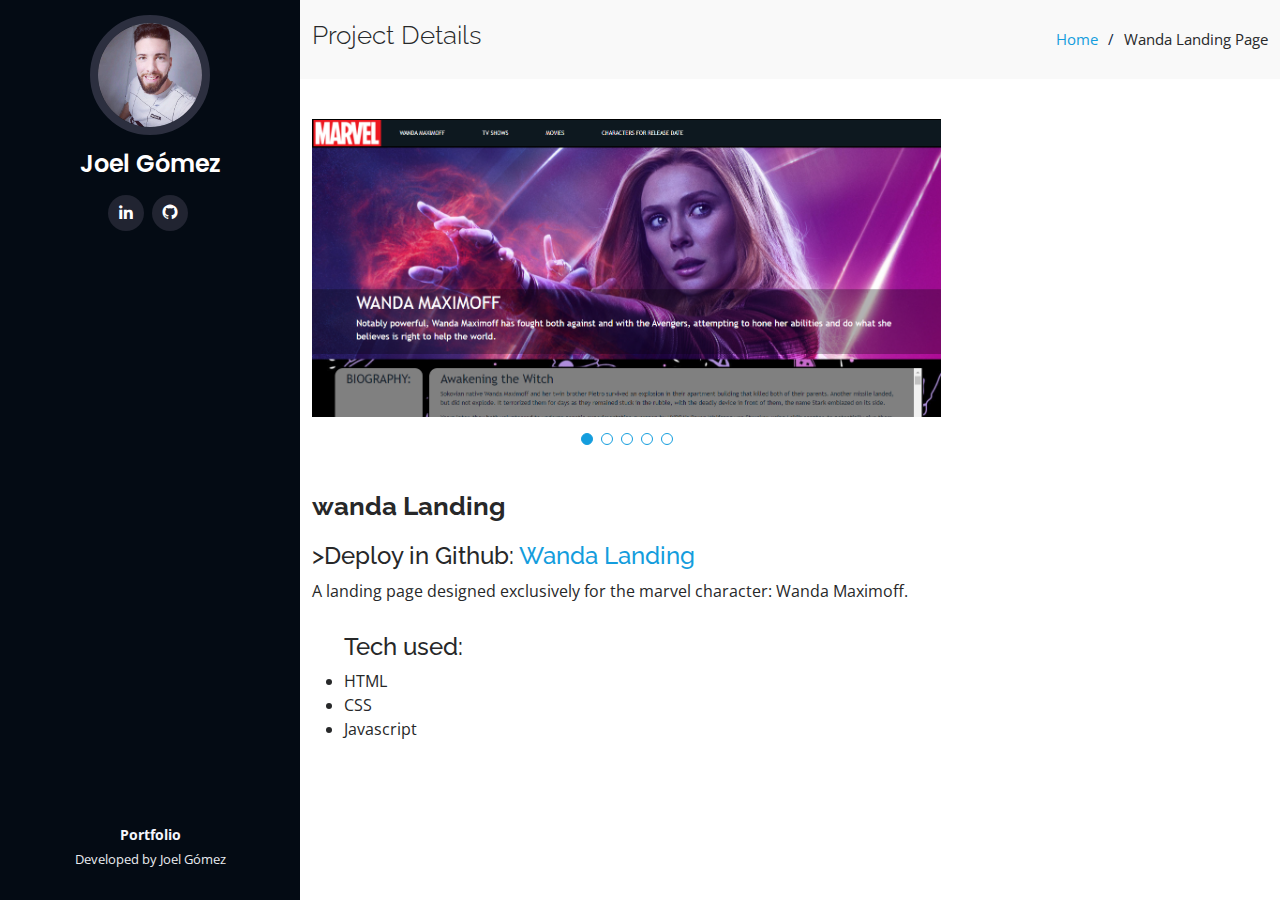
==== project-marvellanding.html @ 5ac25ba6 "portfolio" ====
<!DOCTYPE html>
<html lang="en">

<head>
  <meta charset="utf-8">
  <meta content="width=device-width, initial-scale=1.0" name="viewport">

  <title>Portfolio Joel Gómez</title>
  

  <!-- Favicons -->
  <link href="assets/img/favicon.png" rel="icon">
  <link href="assets/img/apple-touch-icon.png" rel="apple-touch-icon">

  <!-- Google Fonts -->
  <link href="https://fonts.googleapis.com/css?family=Open+Sans:300,300i,400,400i,600,600i,700,700i|Raleway:300,300i,400,400i,500,500i,600,600i,700,700i|Poppins:300,300i,400,400i,500,500i,600,600i,700,700i" rel="stylesheet">

  <!-- Vendor CSS Files -->
  <link href="assets/vendor/aos/aos.css" rel="stylesheet">
  <link href="assets/vendor/bootstrap/css/bootstrap.min.css" rel="stylesheet">
  <link href="assets/vendor/bootstrap-icons/bootstrap-icons.css" rel="stylesheet">
  <link href="assets/vendor/boxicons/css/boxicons.min.css" rel="stylesheet">
  <link href="assets/vendor/glightbox/css/glightbox.min.css" rel="stylesheet">
  <link href="assets/vendor/swiper/swiper-bundle.min.css" rel="stylesheet">

  <!-- Template Main CSS File -->
  <link href="assets/css/style.css" rel="stylesheet">

  <!-- =======================================================
  * Template Name: iPortfolio - v3.3.0
  * Template URL: https://bootstrapmade.com/iportfolio-bootstrap-portfolio-websites-template/
  * Author: BootstrapMade.com
  * License: https://bootstrapmade.com/license/
  ======================================================== -->
</head>

<body>

  <!-- ======= Mobile nav toggle button ======= -->
  <i class="bi bi-list mobile-nav-toggle d-xl-none"></i>

  <!-- ======= Header ======= -->
  <header id="header">
    <div class="d-flex flex-column">

      <div class="profile">
        <img src="assets/img/profile.png" alt="" class="img-fluid rounded-circle">
        <h1 class="text-light"><a href="index.html">Joel Gómez</a></h1>
        <div class="social-links mt-3 text-center">
          <a href="https://www.linkedin.com/in/joelgomezok/" class="linkedin"><i class="bx bxl-linkedin"></i></a>
          <a href="https://github.com/joelgomezok" class="git-hub"><i class="bx bxl-github"></i></a>
        </div>
      </div>
      </div>
    </div>
  </header><!-- End Header -->

  <main id="main">

    <!-- ======= Breadcrumbs ======= -->
    <section id="breadcrumbs" class="breadcrumbs">
      <div class="container">
        <div class="d-flex justify-content-between align-items-center">
          <h2>Project Details</h2>
          <ol>
            <li><a href="index.html">Home</a></li>
            <li>Wanda Landing Page</li>
          </ol>
        </div>

      </div>
    </section><!-- End Breadcrumbs -->

    <!-- ======= Portfolio Details Section ======= -->
    <section id="portfolio-details" class="portfolio-details">
      <div class="container">

        <div class="row gy-4">

         

            <div class="col-lg-8">
              <div class="portfolio-details-slider swiper-container">
                <div class="swiper-wrapper align-items-center">
  
                  <div class="swiper-slide">
                    <img src="./assets/img/Wanda/wanda.png" class="img-fluid" alt="home">
                  </div>
  
                  <div class="swiper-slide">
                    <img src="./assets/img/Wanda/wanda1.png" class="img-fluid" alt="">
                  </div>
  
                  <div class="swiper-slide">
                    <img src="./assets/img/Wanda/wanda2.png" class="img-fluid" alt="">
                  </div>
  
                  <div class="swiper-slide">
                    <img src="./assets/img/Wanda/wanda3.png" class="img-fluid" alt="">
                  </div>
                  <div class="swiper-slide">
                    <img src="./assets/img/Wanda/wanda4.png" class="img-fluid" alt="">
                  </div>
                </div>
                <div class="swiper-pagination"></div>
              </div>
         

              <div class="portfolio-description">
                <h2>wanda Landing</h2>
                <h4>>Deploy in Github: <a href="https://joelgomezok.github.io/">Wanda Landing</a></h4>
                   <p>A landing page designed exclusively for the marvel character: Wanda Maximoff.</p>
                  
                    <ul>
                      <h4 style="margin-top: 30px;">Tech used:</h4>
                      <li>HTML</li>
                      <li>CSS</li>
                      <li>Javascript</li>
                    </ul>
              </div>
    </section><!-- End Portfolio Details Section -->

  </main><!-- End #main -->

  <!-- ======= Footer ======= -->
<footer id="footer">
  <div class="container">
    <div class="copyright">
      <strong><span>Portfolio</span></strong>
    </div>
    <div class="credits">
     <p>Developed by Joel Gómez</p> 
    </div>
  </div>
</footer><!-- End  Footer -->


  <a href="#" class="back-to-top d-flex align-items-center justify-content-center"><i class="bi bi-arrow-up-short"></i></a>

  <!-- Vendor JS Files -->
  <script src="assets/vendor/aos/aos.js"></script>
  <script src="assets/vendor/bootstrap/js/bootstrap.bundle.min.js"></script>
  <script src="assets/vendor/glightbox/js/glightbox.min.js"></script>
  <script src="assets/vendor/isotope-layout/isotope.pkgd.min.js"></script>
  <script src="assets/vendor/php-email-form/validate.js"></script>
  <script src="assets/vendor/purecounter/purecounter.js"></script>
  <script src="assets/vendor/swiper/swiper-bundle.min.js"></script>
  <script src="assets/vendor/typed.js/typed.min.js"></script>
  <script src="assets/vendor/waypoints/noframework.waypoints.js"></script>

  <!-- Template Main JS File -->
  <script src="assets/js/main.js"></script>

</body>

</html>
---- assets/css/style.css ----
/**
* Template Name: iPortfolio - v3.3.0
* Template URL: https://bootstrapmade.com/iportfolio-bootstrap-portfolio-websites-template/
* Author: BootstrapMade.com
* License: https://bootstrapmade.com/license/
*/

/*--------------------------------------------------------------
# General
--------------------------------------------------------------*/
body {
	font-family: 'Open Sans', sans-serif;
	color: #272829;
}

a {
	color: #149ddd;
	text-decoration: none;
}

a:hover {
	color: #37b3ed;
	text-decoration: none;
}

h1,
h2,
h3,
h4,
h5,
h6 {
	font-family: 'Raleway', sans-serif;
}

/*--------------------------------------------------------------
# Back to top button
--------------------------------------------------------------*/
.back-to-top {
	position: fixed;
	visibility: hidden;
	opacity: 0;
	right: 15px;
	bottom: 15px;
	z-index: 996;
	background: #149ddd;
	width: 40px;
	height: 40px;
	border-radius: 50px;
	transition: all 0.4s;
}

.back-to-top i {
	font-size: 28px;
	color: #fff;
	line-height: 0;
}

.back-to-top:hover {
	background: #2eafec;
	color: #fff;
}

.back-to-top.active {
	visibility: visible;
	opacity: 1;
}

/*--------------------------------------------------------------
# Header
--------------------------------------------------------------*/
#header {
	position: fixed;
	top: 0;
	left: 0;
	bottom: 0;
	width: 300px;
	transition: all ease-in-out 0.5s;
	z-index: 9997;
	transition: all 0.5s;
	padding: 0 15px;
	background: #040b14;
	overflow-y: auto;
}

#header .profile img {
	margin: 15px auto;
	display: block;
	width: 120px;
	border: 8px solid #2c2f3f;
}

#header .profile h1 {
	font-size: 24px;
	margin: 0;
	padding: 0;
	font-weight: 600;
	-moz-text-align-last: center;
	text-align-last: center;
	font-family: 'Poppins', sans-serif;
}

#header .profile h1 a,
#header .profile h1 a:hover {
	color: #fff;
	text-decoration: none;
}

#header .profile .social-links a {
	font-size: 18px;
	display: inline-block;
	background: #212431;
	color: #fff;
	line-height: 1;
	padding: 8px 0;
	margin-right: 4px;
	border-radius: 50%;
	text-align: center;
	width: 36px;
	height: 36px;
	transition: 0.3s;
}

#header .profile .social-links a:hover {
	background: #149ddd;
	color: #fff;
	text-decoration: none;
}

#main {
	margin-left: 300px;
}

@media (max-width: 1199px) {
	#header {
		left: -300px;
	}
	#main {
		margin-left: 0;
	}
}

/*--------------------------------------------------------------
# Navigation Menu
--------------------------------------------------------------*/
/* Desktop Navigation */
.nav-menu {
	padding: 30px 0 0 0;
}

.nav-menu * {
	margin: 0;
	padding: 0;
	list-style: none;
}

.nav-menu > ul > li {
	position: relative;
	white-space: nowrap;
}

.nav-menu a,
.nav-menu a:focus {
	display: flex;
	align-items: center;
	color: #a8a9b4;
	padding: 12px 15px;
	margin-bottom: 8px;
	transition: 0.3s;
	font-size: 15px;
}

.nav-menu a i,
.nav-menu a:focus i {
	font-size: 24px;
	padding-right: 8px;
	color: #6f7180;
}

.nav-menu a:hover,
.nav-menu .active,
.nav-menu .active:focus,
.nav-menu li:hover > a {
	text-decoration: none;
	color: #fff;
}

.nav-menu a:hover i,
.nav-menu .active i,
.nav-menu .active:focus i,
.nav-menu li:hover > a i {
	color: #149ddd;
}

/* Mobile Navigation */
.mobile-nav-toggle {
	position: fixed;
	right: 15px;
	top: 15px;
	z-index: 9998;
	border: 0;
	font-size: 24px;
	transition: all 0.4s;
	outline: none !important;
	background-color: #149ddd;
	color: #fff;
	width: 40px;
	height: 40px;
	display: inline-flex;
	align-items: center;
	justify-content: center;
	line-height: 0;
	border-radius: 50px;
	cursor: pointer;
}

.mobile-nav-active {
	overflow: hidden;
}

.mobile-nav-active #header {
	left: 0;
}

/*--------------------------------------------------------------
# Hero Section
--------------------------------------------------------------*/
#hero {
	width: 100%;
	height: 100vh;
	background: url('../img/fondo.png') top center;
	background-size: cover;
}

#hero:before {
	content: '';
	background: rgba(5, 13, 24, 0.3);
	position: absolute;
	bottom: 0;
	top: 0;
	left: 0;
	right: 0;
	z-index: 1;
}

#hero .hero-container {
	position: relative;
	z-index: 2;
	min-width: 300px;
}

#hero h1 {
	margin: 0 0 10px 0;
	font-size: 64px;
	font-weight: 700;
	line-height: 56px;
	color: #fff;
}

#hero p {
	color: #fff;
	margin-bottom: 50px;
	font-size: 26px;
	font-family: 'Poppins', sans-serif;
}

#hero p span {
	color: #fff;
	padding-bottom: 4px;
	letter-spacing: 1px;
	border-bottom: 3px solid #149ddd;
}

@media (min-width: 1024px) {
	#hero {
		background-attachment: fixed;
	}
}

@media (max-width: 768px) {
	#hero h1 {
		font-size: 28px;
		line-height: 36px;
	}
	#hero h2 {
		font-size: 18px;
		line-height: 24px;
		margin-bottom: 30px;
	}
}

/*--------------------------------------------------------------
# Sections General
--------------------------------------------------------------*/
section {
	padding: 60px 0;
	overflow: hidden;
}

.section-bg {
	background: #f5f8fd;
}

.section-title {
	padding-bottom: 30px;
}

.section-title h2 {
	font-size: 32px;
	font-weight: bold;
	margin-bottom: 20px;
	padding-bottom: 20px;
	position: relative;
	color: #173b6c;
}

.section-title h2::after {
	content: '';
	position: absolute;
	display: block;
	width: 50px;
	height: 3px;
	background: #149ddd;
	bottom: 0;
	left: 0;
}

.section-title p {
	margin-bottom: 0;
}

/*--------------------------------------------------------------
# About
--------------------------------------------------------------*/
.about .content h3 {
	font-weight: 700;
	font-size: 26px;
	color: #173b6c;
}

.about .content ul {
	list-style: none;
	padding: 0;
}

.about .content ul li {
	margin-bottom: 20px;
	display: flex;
	align-items: center;
}

.about .content ul strong {
	margin-right: 10px;
}

.about .content ul i {
	font-size: 16px;
	margin-right: 5px;
	color: #149ddd;
	line-height: 0;
}

.about .content p:last-child {
	margin-bottom: 0;
}

/*--------------------------------------------------------------
# Facts
--------------------------------------------------------------*/
.facts {
	padding-bottom: 30px;
}

.facts .count-box {
	padding: 30px;
	width: 100%;
}

.facts .count-box i {
	display: block;
	font-size: 44px;
	color: #149ddd;
	float: left;
	line-height: 0;
}

.facts .count-box span {
	font-size: 48px;
	line-height: 40px;
	display: block;
	font-weight: 700;
	color: #050d18;
	margin-left: 60px;
}

.facts .count-box p {
	padding: 15px 0 0 0;
	margin: 0 0 0 60px;
	font-family: 'Raleway', sans-serif;
	font-size: 14px;
	color: #122f57;
}

.facts .count-box a {
	font-weight: 600;
	display: block;
	margin-top: 20px;
	color: #122f57;
	font-size: 15px;
	font-family: 'Poppins', sans-serif;
	transition: ease-in-out 0.3s;
}

.facts .count-box a:hover {
	color: #1f5297;
}

/*--------------------------------------------------------------
# Akills
--------------------------------------------------------------*/
.skills .progress {
	height: 60px;
	display: block;
	background: none;
	border-radius: 0;
}

.skills .progress .skill {
	padding: 0;
	margin: 0 0 6px 0;
	text-transform: uppercase;
	display: block;
	font-weight: 600;
	font-family: 'Poppins', sans-serif;
	color: #050d18;
}

.skills .progress .skill .val {
	float: right;
	font-style: normal;
}

.skills .progress-bar-wrap {
	background: #dce8f8;
	height: 10px;
}

.skills .progress-bar {
	width: 1px;
	height: 10px;
	transition: 0.9s;
	background-color: #149ddd;
}

/*--------------------------------------------------------------
# Resume
--------------------------------------------------------------*/
.resume .resume-title {
	font-size: 26px;
	font-weight: 700;
	margin-top: 20px;
	margin-bottom: 20px;
	color: #050d18;
}

.resume .resume-item {
	padding: 0 0 20px 20px;
	margin-top: -2px;
	border-left: 2px solid #1f5297;
	position: relative;
}

.resume .resume-item h4 {
	line-height: 18px;
	font-size: 18px;
	font-weight: 600;
	text-transform: uppercase;
	font-family: 'Poppins', sans-serif;
	color: #050d18;
	margin-bottom: 10px;
}

.resume .resume-item h5 {
	font-size: 16px;
	background: #e4edf9;
	padding: 5px 15px;
	display: inline-block;
	font-weight: 600;
	margin-bottom: 10px;
}

.resume .resume-item ul {
	padding-left: 20px;
}

.resume .resume-item ul li {
	padding-bottom: 10px;
}

.resume .resume-item:last-child {
	padding-bottom: 0;
}

.resume .resume-item::before {
	content: '';
	position: absolute;
	width: 16px;
	height: 16px;
	border-radius: 50px;
	left: -9px;
	top: 0;
	background: #fff;
	border: 2px solid #1f5297;
}

/*--------------------------------------------------------------
# Portfolio
--------------------------------------------------------------*/
.portfolio .portfolio-item {
	margin-bottom: 30px;
}

.portfolio #portfolio-flters {
	padding: 0;
	margin: 0 auto 35px auto;
	list-style: none;
	text-align: center;
	background: #fff;
	border-radius: 50px;
	padding: 2px 15px;
}

.portfolio #portfolio-flters li {
	cursor: pointer;
	display: inline-block;
	padding: 10px 15px 8px 15px;
	font-size: 14px;
	font-weight: 600;
	line-height: 1;
	text-transform: uppercase;
	color: #272829;
	margin-bottom: 5px;
	transition: all 0.3s ease-in-out;
}

.portfolio #portfolio-flters li:hover,
.portfolio #portfolio-flters li.filter-active {
	color: #149ddd;
}

.portfolio #portfolio-flters li:last-child {
	margin-right: 0;
}

.portfolio .portfolio-wrap {
	transition: 0.3s;
	position: relative;
	overflow: hidden;
	z-index: 1;
}

.portfolio .portfolio-wrap::before {
	content: '';
	background: rgba(255, 255, 255, 0.5);
	position: absolute;
	left: 0;
	right: 0;
	top: 0;
	bottom: 0;
	transition: all ease-in-out 0.3s;
	z-index: 2;
	opacity: 0;
}

.portfolio .portfolio-wrap .portfolio-links {
	opacity: 1;
	left: 0;
	right: 0;
	bottom: -60px;
	z-index: 3;
	position: absolute;
	transition: all ease-in-out 0.3s;
	display: flex;
	justify-content: center;
}

.portfolio .portfolio-wrap .portfolio-links a {
	color: #fff;
	font-size: 28px;
	text-align: center;
	background: rgba(20, 157, 221, 0.75);
	transition: 0.3s;
	width: 50%;
}

.portfolio .portfolio-wrap .portfolio-links a:hover {
	background: rgba(20, 157, 221, 0.95);
}

.portfolio .portfolio-wrap .portfolio-links a + a {
	border-left: 1px solid #37b3ed;
}

.portfolio .portfolio-wrap:hover::before {
	top: 0;
	left: 0;
	right: 0;
	bottom: 0;
	opacity: 1;
}

.portfolio .portfolio-wrap:hover .portfolio-links {
	opacity: 1;
	bottom: 0;
}

/*--------------------------------------------------------------
# Portfolio Details
--------------------------------------------------------------*/
.portfolio-details {
	padding-top: 40px;
}

.portfolio-details .portfolio-details-slider img {
	width: 100%;
}

.portfolio-details .portfolio-details-slider .swiper-pagination {
	margin-top: 20px;
	position: relative;
}

.portfolio-details
	.portfolio-details-slider
	.swiper-pagination
	.swiper-pagination-bullet {
	width: 12px;
	height: 12px;
	background-color: #fff;
	opacity: 1;
	border: 1px solid #149ddd;
}

.portfolio-details
	.portfolio-details-slider
	.swiper-pagination
	.swiper-pagination-bullet-active {
	background-color: #149ddd;
}

.portfolio-details .portfolio-info {
	padding: 30px;
	box-shadow: 0px 0 30px rgba(5, 13, 24, 0.08);
}

.portfolio-details .portfolio-info h3 {
	font-size: 22px;
	font-weight: 700;
	margin-bottom: 20px;
	padding-bottom: 20px;
	border-bottom: 1px solid #eee;
}

.portfolio-details .portfolio-info ul {
	list-style: none;
	padding: 0;
	font-size: 15px;
}

.portfolio-details .portfolio-info ul li + li {
	margin-top: 10px;
}

.portfolio-details .portfolio-description {
	padding-top: 30px;
}

.portfolio-details .portfolio-description h2 {
	font-size: 26px;
	font-weight: 700;
	margin-bottom: 20px;
}

.portfolio-details .portfolio-description p {
	padding: 0;
}

/*--------------------------------------------------------------
# Services
--------------------------------------------------------------*/
.services .icon-box {
	margin-bottom: 20px;
}

.services .icon {
	float: left;
	display: flex;
	align-items: center;
	justify-content: center;
	width: 54px;
	height: 54px;
	background: #149ddd;
	border-radius: 50%;
	transition: 0.5s;
	border: 1px solid #149ddd;
}

.services .icon i {
	color: #fff;
	font-size: 24px;
	line-height: 0;
}

.services .icon-box:hover .icon {
	background: #fff;
}

.services .icon-box:hover .icon i {
	color: #149ddd;
}

.services .title {
	margin-left: 80px;
	font-weight: 700;
	margin-bottom: 15px;
	font-size: 18px;
}

.services .title a {
	color: #343a40;
}

.services .title a:hover {
	color: #149ddd;
}

.services .description {
	margin-left: 80px;
	line-height: 24px;
	font-size: 14px;
}

/*--------------------------------------------------------------
# Testimonials
--------------------------------------------------------------*/
.testimonials .testimonial-item {
	box-sizing: content-box;
	text-align: center;
	min-height: 320px;
}

.testimonials .testimonial-item .testimonial-img {
	width: 90px;
	border-radius: 50%;
	margin: 0 auto;
}

.testimonials .testimonial-item h3 {
	font-size: 18px;
	font-weight: bold;
	margin: 10px 0 5px 0;
	color: #111;
}

.testimonials .testimonial-item h4 {
	font-size: 14px;
	color: #999;
	margin: 0;
}

.testimonials .testimonial-item .quote-icon-left,
.testimonials .testimonial-item .quote-icon-right {
	color: #c3e8fa;
	font-size: 26px;
}

.testimonials .testimonial-item .quote-icon-left {
	display: inline-block;
	left: -5px;
	position: relative;
}

.testimonials .testimonial-item .quote-icon-right {
	display: inline-block;
	right: -5px;
	position: relative;
	top: 10px;
}

.testimonials .testimonial-item p {
	font-style: italic;
	margin: 0 15px 15px 15px;
	padding: 20px;
	background: #fff;
	position: relative;
	margin-bottom: 35px;
	border-radius: 6px;
	box-shadow: 0px 2px 15px rgba(0, 0, 0, 0.1);
}

.testimonials .testimonial-item p::after {
	content: '';
	width: 0;
	height: 0;
	border-top: 20px solid #fff;
	border-right: 20px solid transparent;
	border-left: 20px solid transparent;
	position: absolute;
	bottom: -20px;
	left: calc(50% - 20px);
}

.testimonials .swiper-pagination {
	margin-top: 20px;
	position: relative;
}

.testimonials .swiper-pagination .swiper-pagination-bullet {
	width: 12px;
	height: 12px;
	background-color: #fff;
	opacity: 1;
	border: 1px solid #149ddd;
}

.testimonials .swiper-pagination .swiper-pagination-bullet-active {
	background-color: #149ddd;
}

/*--------------------------------------------------------------
# Contact
--------------------------------------------------------------*/
.contact {
	padding-bottom: 130px;
}

.contact .info {
	padding: 30px;
	background: #fff;
	width: 100%;
	box-shadow: 0 0 24px 0 rgba(0, 0, 0, 0.12);
}

.contact .info i {
	font-size: 20px;
	color: #149ddd;
	float: left;
	width: 44px;
	height: 44px;
	background: #dff3fc;
	display: flex;
	justify-content: center;
	align-items: center;
	border-radius: 50px;
	transition: all 0.3s ease-in-out;
}

.contact .info h4 {
	padding: 0 0 0 60px;
	font-size: 22px;
	font-weight: 600;
	margin-bottom: 5px;
	color: #050d18;
}

.contact .info p {
	padding: 0 0 10px 60px;
	margin-bottom: 20px;
	font-size: 14px;
	color: #173b6c;
}

.contact .info .email p {
	padding-top: 5px;
}

.contact .info .social-links {
	padding-left: 60px;
}

.contact .info .social-links a {
	font-size: 18px;
	display: inline-block;
	background: #333;
	color: #fff;
	line-height: 1;
	padding: 8px 0;
	border-radius: 50%;
	text-align: center;
	width: 36px;
	height: 36px;
	transition: 0.3s;
	margin-right: 10px;
}

.contact .info .social-links a:hover {
	background: #149ddd;
	color: #fff;
}

.contact .info .email:hover i,
.contact .info .address:hover i,
.contact .info .phone:hover i {
	background: #149ddd;
	color: #fff;
}

.contact .php-email-form {
	width: 100%;
	padding: 30px;
	background: #fff;
	box-shadow: 0 0 24px 0 rgba(0, 0, 0, 0.12);
}

.contact .php-email-form .form-group {
	padding-bottom: 8px;
}

.contact .php-email-form .validate {
	display: none;
	color: red;
	margin: 0 0 15px 0;
	font-weight: 400;
	font-size: 13px;
}

.contact .php-email-form .error-message {
	display: none;
	color: #fff;
	background: #ed3c0d;
	text-align: left;
	padding: 15px;
	font-weight: 600;
}

.contact .php-email-form .error-message br + br {
	margin-top: 25px;
}

.contact .php-email-form .sent-message {
	display: none;
	color: #fff;
	background: #18d26e;
	text-align: center;
	padding: 15px;
	font-weight: 600;
}

.contact .php-email-form .loading {
	display: none;
	background: #fff;
	text-align: center;
	padding: 15px;
}

.contact .php-email-form .loading:before {
	content: '';
	display: inline-block;
	border-radius: 50%;
	width: 24px;
	height: 24px;
	margin: 0 10px -6px 0;
	border: 3px solid #18d26e;
	border-top-color: #eee;
	-webkit-animation: animate-loading 1s linear infinite;
	animation: animate-loading 1s linear infinite;
}

.contact .php-email-form .form-group {
	margin-bottom: 15px;
}

.contact .php-email-form label {
	padding-bottom: 8px;
}

.contact .php-email-form input,
.contact .php-email-form textarea {
	border-radius: 0;
	box-shadow: none;
	font-size: 14px;
}

.contact .php-email-form input {
	height: 44px;
}

.contact .php-email-form textarea {
	padding: 10px 15px;
}

.contact .php-email-form button[type='submit'] {
	background: #149ddd;
	border: 0;
	padding: 10px 24px;
	color: #fff;
	transition: 0.4s;
	border-radius: 4px;
}

.contact .php-email-form button[type='submit']:hover {
	background: #37b3ed;
}

@-webkit-keyframes animate-loading {
	0% {
		transform: rotate(0deg);
	}
	100% {
		transform: rotate(360deg);
	}
}

@keyframes animate-loading {
	0% {
		transform: rotate(0deg);
	}
	100% {
		transform: rotate(360deg);
	}
}

/*--------------------------------------------------------------
# Breadcrumbs
--------------------------------------------------------------*/
.breadcrumbs {
	padding: 20px 0;
	background: #f9f9f9;
}

.breadcrumbs h2 {
	font-size: 26px;
	font-weight: 300;
}

.breadcrumbs ol {
	display: flex;
	flex-wrap: wrap;
	list-style: none;
	padding: 0;
	margin: 0;
	font-size: 15px;
}

.breadcrumbs ol li + li {
	padding-left: 10px;
}

.breadcrumbs ol li + li::before {
	display: inline-block;
	padding-right: 10px;
	color: #0e2442;
	content: '/';
}

@media (max-width: 768px) {
	.breadcrumbs .d-flex {
		display: block !important;
	}
	.breadcrumbs ol {
		display: block;
	}
	.breadcrumbs ol li {
		display: inline-block;
	}
}

/*--------------------------------------------------------------
# Footer
--------------------------------------------------------------*/
#footer {
	padding: 15px;
	color: #f4f6fd;
	font-size: 14px;
	position: fixed;
	left: 0;
	bottom: 0;
	width: 300px;
	z-index: 9999;
	background: #040b14;
}

#footer .copyright {
	text-align: center;
}

#footer .credits {
	padding-top: 5px;
	text-align: center;
	font-size: 13px;
	color: #eaebf0;
}

@media (max-width: 1199px) {
	#footer {
		position: static;
		width: auto;
		padding-right: 20px 15px;
	}
}
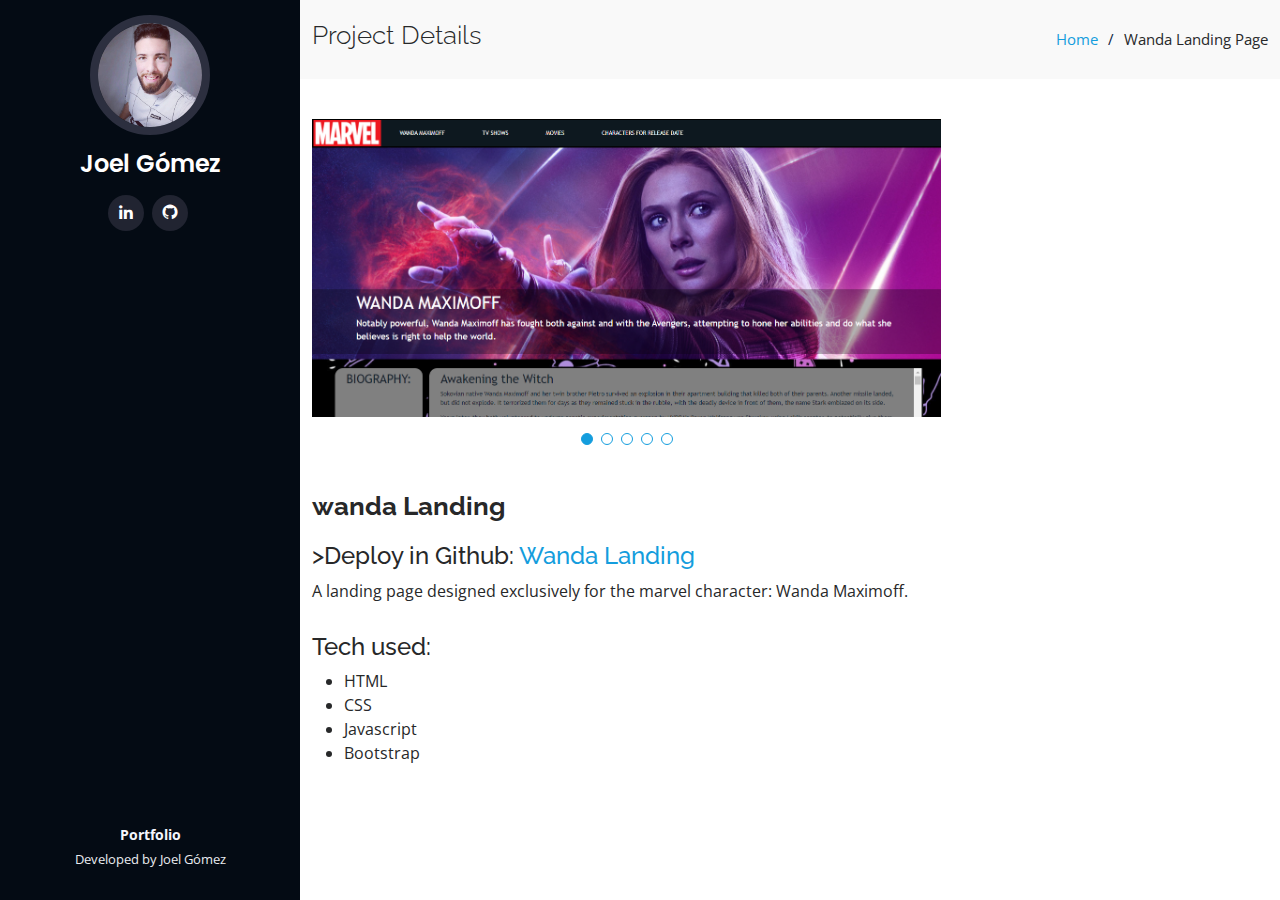
==== commit 0398f7c0: "news" ====
--- a/project-marvellanding.html
+++ b/project-marvellanding.html
@@ -111,11 +111,12 @@
                 <h4>>Deploy in Github: <a href="https://joelgomezok.github.io/">Wanda Landing</a></h4>
                    <p>A landing page designed exclusively for the marvel character: Wanda Maximoff.</p>
                   
+                   <h4 style="margin-top: 30px;">Tech used:</h4>
                     <ul>
-                      <h4 style="margin-top: 30px;">Tech used:</h4>
                       <li>HTML</li>
                       <li>CSS</li>
                       <li>Javascript</li>
+                      <li>Bootstrap</li>
                     </ul>
               </div>
     </section><!-- End Portfolio Details Section -->
--- a/assets/css/style.css
+++ b/assets/css/style.css
@@ -1,13 +1,3 @@
-/**
-* Template Name: iPortfolio - v3.3.0
-* Template URL: https://bootstrapmade.com/iportfolio-bootstrap-portfolio-websites-template/
-* Author: BootstrapMade.com
-* License: https://bootstrapmade.com/license/
-*/
-
-/*--------------------------------------------------------------
-# General
---------------------------------------------------------------*/
 body {
 	font-family: 'Open Sans', sans-serif;
 	color: #272829;
@@ -31,10 +21,6 @@
 h6 {
 	font-family: 'Raleway', sans-serif;
 }
-
-/*--------------------------------------------------------------
-# Back to top button
---------------------------------------------------------------*/
 .back-to-top {
 	position: fixed;
 	visibility: hidden;
@@ -65,9 +51,6 @@
 	opacity: 1;
 }
 
-/*--------------------------------------------------------------
-# Header
---------------------------------------------------------------*/
 #header {
 	position: fixed;
 	top: 0;
@@ -139,10 +122,6 @@
 	}
 }
 
-/*--------------------------------------------------------------
-# Navigation Menu
---------------------------------------------------------------*/
-/* Desktop Navigation */
 .nav-menu {
 	padding: 30px 0 0 0;
 }
@@ -191,7 +170,6 @@
 	color: #149ddd;
 }
 
-/* Mobile Navigation */
 .mobile-nav-toggle {
 	position: fixed;
 	right: 15px;
@@ -221,9 +199,6 @@
 	left: 0;
 }
 
-/*--------------------------------------------------------------
-# Hero Section
---------------------------------------------------------------*/
 #hero {
 	width: 100%;
 	height: 100vh;
@@ -288,9 +263,7 @@
 	}
 }
 
-/*--------------------------------------------------------------
-# Sections General
---------------------------------------------------------------*/
+
 section {
 	padding: 60px 0;
 	overflow: hidden;
@@ -328,9 +301,6 @@
 	margin-bottom: 0;
 }
 
-/*--------------------------------------------------------------
-# About
---------------------------------------------------------------*/
 .about .content h3 {
 	font-weight: 700;
 	font-size: 26px;
@@ -363,9 +333,6 @@
 	margin-bottom: 0;
 }
 
-/*--------------------------------------------------------------
-# Facts
---------------------------------------------------------------*/
 .facts {
 	padding-bottom: 30px;
 }
@@ -414,9 +381,6 @@
 	color: #1f5297;
 }
 
-/*--------------------------------------------------------------
-# Akills
---------------------------------------------------------------*/
 .skills .progress {
 	height: 60px;
 	display: block;
@@ -451,9 +415,6 @@
 	background-color: #149ddd;
 }
 
-/*--------------------------------------------------------------
-# Resume
---------------------------------------------------------------*/
 .resume .resume-title {
 	font-size: 26px;
 	font-weight: 700;
@@ -512,9 +473,6 @@
 	border: 2px solid #1f5297;
 }
 
-/*--------------------------------------------------------------
-# Portfolio
---------------------------------------------------------------*/
 .portfolio .portfolio-item {
 	margin-bottom: 30px;
 }
@@ -613,9 +571,6 @@
 	bottom: 0;
 }
 
-/*--------------------------------------------------------------
-# Portfolio Details
---------------------------------------------------------------*/
 .portfolio-details {
 	padding-top: 40px;
 }
@@ -684,9 +639,6 @@
 	padding: 0;
 }
 
-/*--------------------------------------------------------------
-# Services
---------------------------------------------------------------*/
 .services .icon-box {
 	margin-bottom: 20px;
 }
@@ -738,10 +690,6 @@
 	line-height: 24px;
 	font-size: 14px;
 }
-
-/*--------------------------------------------------------------
-# Testimonials
---------------------------------------------------------------*/
 .testimonials .testimonial-item {
 	box-sizing: content-box;
 	text-align: center;
@@ -826,9 +774,6 @@
 	background-color: #149ddd;
 }
 
-/*--------------------------------------------------------------
-# Contact
---------------------------------------------------------------*/
 .contact {
 	padding-bottom: 130px;
 }
@@ -1019,9 +964,6 @@
 	}
 }
 
-/*--------------------------------------------------------------
-# Breadcrumbs
---------------------------------------------------------------*/
 .breadcrumbs {
 	padding: 20px 0;
 	background: #f9f9f9;
@@ -1064,9 +1006,6 @@
 	}
 }
 
-/*--------------------------------------------------------------
-# Footer
---------------------------------------------------------------*/
 #footer {
 	padding: 15px;
 	color: #f4f6fd;
